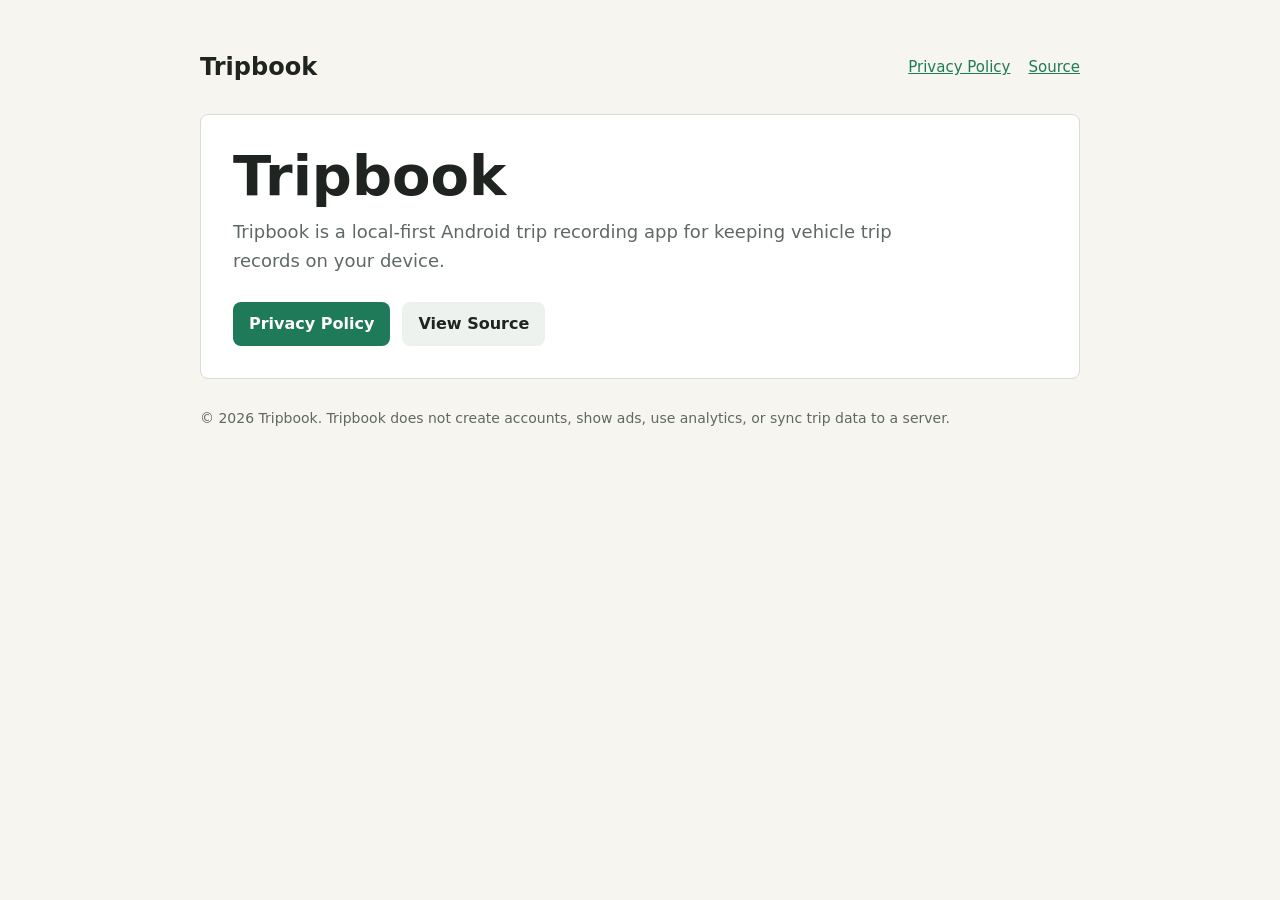
==== docs/index.html @ d34856b9 "Initial Tripbook app and privacy pages" ====
<!doctype html>
<html lang="en">
<head>
    <meta charset="utf-8">
    <meta name="viewport" content="width=device-width, initial-scale=1">
    <title>Tripbook</title>
    <meta name="description" content="Tripbook is a local-first Android trip recording app.">
    <link rel="stylesheet" href="styles.css">
</head>
<body>
    <main class="page">
        <header class="site-header">
            <div class="brand">Tripbook</div>
            <nav class="nav" aria-label="Main navigation">
                <a href="privacy-policy/">Privacy Policy</a>
                <a href="https://github.com/Snupai/tripbook">Source</a>
            </nav>
        </header>

        <section class="hero">
            <h1>Tripbook</h1>
            <p>Tripbook is a local-first Android trip recording app for keeping vehicle trip records on your device.</p>
            <div class="actions">
                <a class="button" href="privacy-policy/">Privacy Policy</a>
                <a class="button secondary" href="https://github.com/Snupai/tripbook">View Source</a>
            </div>
        </section>

        <footer class="site-footer">
            <p>&copy; 2026 Tripbook. Tripbook does not create accounts, show ads, use analytics, or sync trip data to a server.</p>
        </footer>
    </main>
</body>
</html>
---- docs/styles.css ----
:root {
    color-scheme: light;
    --bg: #f7f5f0;
    --surface: #ffffff;
    --ink: #1f2421;
    --muted: #5f6863;
    --border: #d8ddd7;
    --accent: #1f7a5a;
}

* {
    box-sizing: border-box;
}

body {
    margin: 0;
    background: var(--bg);
    color: var(--ink);
    font-family: system-ui, -apple-system, BlinkMacSystemFont, "Segoe UI", sans-serif;
    line-height: 1.6;
}

a {
    color: var(--accent);
}

.page {
    width: min(880px, calc(100% - 32px));
    margin: 0 auto;
    padding: 48px 0;
}

.site-header {
    display: flex;
    align-items: center;
    justify-content: space-between;
    gap: 24px;
    padding-bottom: 28px;
}

.brand {
    font-size: 24px;
    font-weight: 700;
    letter-spacing: 0;
}

.nav {
    display: flex;
    gap: 18px;
    font-size: 15px;
}

.hero,
.content {
    background: var(--surface);
    border: 1px solid var(--border);
    border-radius: 8px;
    padding: 32px;
}

.hero h1,
.content h1 {
    margin: 0 0 12px;
    font-size: clamp(32px, 6vw, 56px);
    line-height: 1.05;
}

.hero p {
    max-width: 680px;
    margin: 0;
    color: var(--muted);
    font-size: 18px;
}

.actions {
    display: flex;
    flex-wrap: wrap;
    gap: 12px;
    margin-top: 26px;
}

.button {
    display: inline-flex;
    min-height: 44px;
    align-items: center;
    justify-content: center;
    border-radius: 8px;
    padding: 0 16px;
    background: var(--accent);
    color: #ffffff;
    font-weight: 650;
    text-decoration: none;
}

.button.secondary {
    background: #edf2ee;
    color: var(--ink);
}

.content {
    margin-top: 24px;
}

.content h1 {
    font-size: clamp(30px, 5vw, 44px);
}

.content h2 {
    margin: 30px 0 8px;
    font-size: 22px;
}

.content p {
    margin: 10px 0;
}

.meta {
    color: var(--muted);
    font-size: 15px;
}

.site-footer {
    margin-top: 28px;
    color: var(--muted);
    font-size: 14px;
}

@media (max-width: 640px) {
    .page {
        width: min(100% - 24px, 880px);
        padding: 28px 0;
    }

    .site-header {
        align-items: flex-start;
        flex-direction: column;
        gap: 10px;
    }

    .hero,
    .content {
        padding: 22px;
    }
}
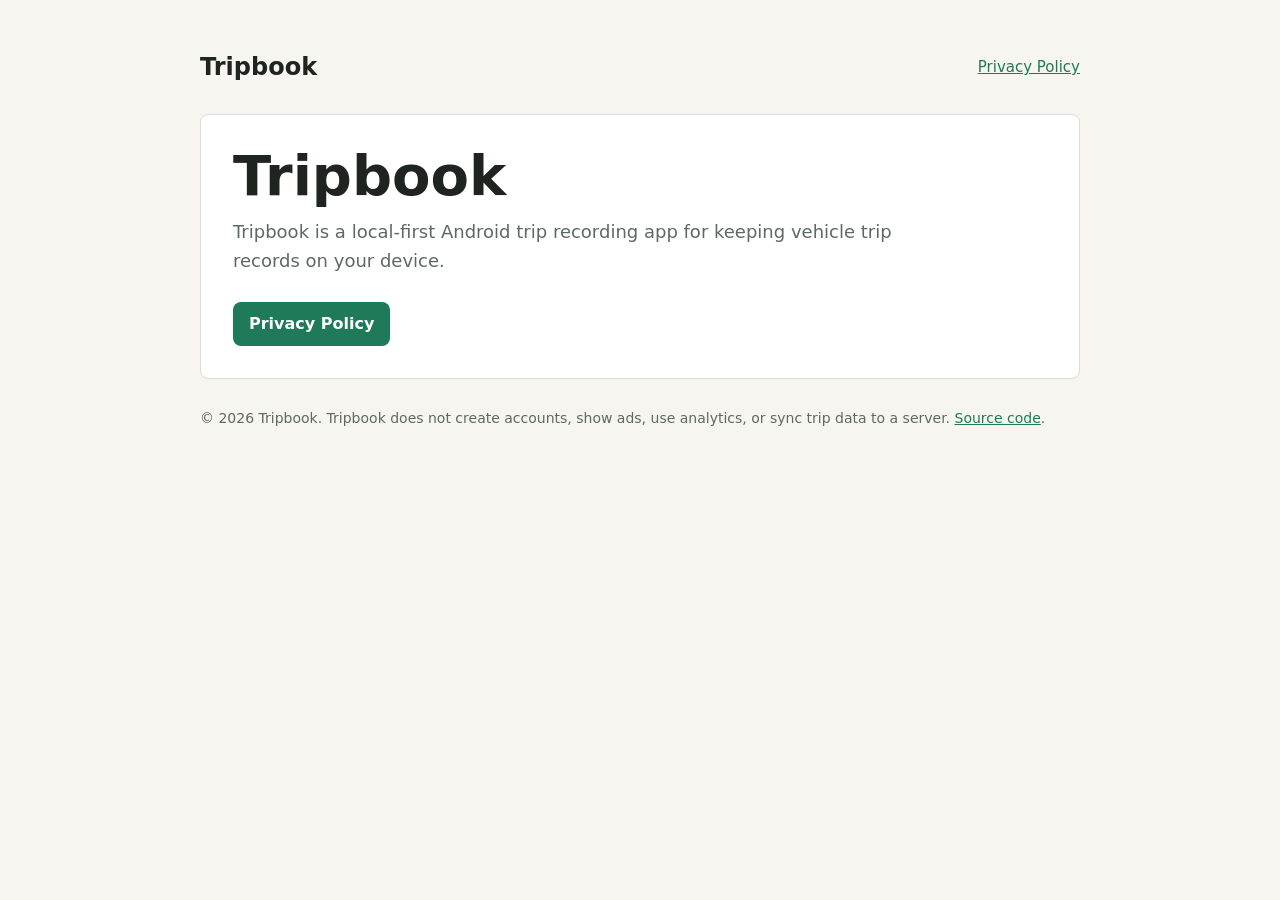
==== commit 3d3994cd: "Simplify Tripbook pages homepage" ====
--- a/docs/index.html
+++ b/docs/index.html
@@ -13,7 +13,6 @@
             <div class="brand">Tripbook</div>
             <nav class="nav" aria-label="Main navigation">
                 <a href="privacy-policy/">Privacy Policy</a>
-                <a href="https://github.com/Snupai/tripbook">Source</a>
             </nav>
         </header>
 
@@ -22,12 +21,11 @@
             <p>Tripbook is a local-first Android trip recording app for keeping vehicle trip records on your device.</p>
             <div class="actions">
                 <a class="button" href="privacy-policy/">Privacy Policy</a>
-                <a class="button secondary" href="https://github.com/Snupai/tripbook">View Source</a>
             </div>
         </section>
 
         <footer class="site-footer">
-            <p>&copy; 2026 Tripbook. Tripbook does not create accounts, show ads, use analytics, or sync trip data to a server.</p>
+            <p>&copy; 2026 Tripbook. Tripbook does not create accounts, show ads, use analytics, or sync trip data to a server. <a href="https://github.com/Snupai/tripbook">Source code</a>.</p>
         </footer>
     </main>
 </body>
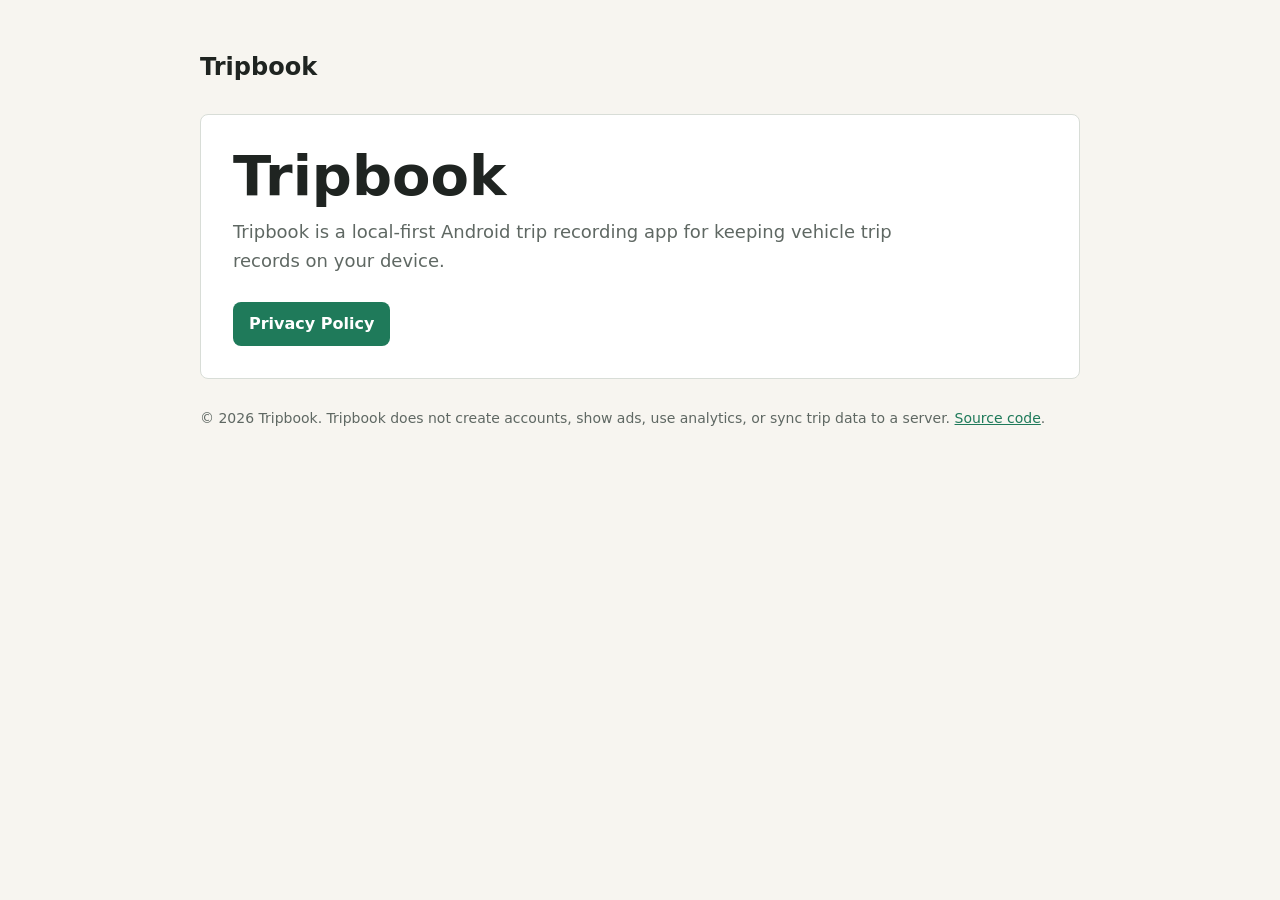
==== commit 39490d36: "Remove duplicate privacy link from homepage" ====
--- a/docs/index.html
+++ b/docs/index.html
@@ -11,9 +11,6 @@
     <main class="page">
         <header class="site-header">
             <div class="brand">Tripbook</div>
-            <nav class="nav" aria-label="Main navigation">
-                <a href="privacy-policy/">Privacy Policy</a>
-            </nav>
         </header>
 
         <section class="hero">
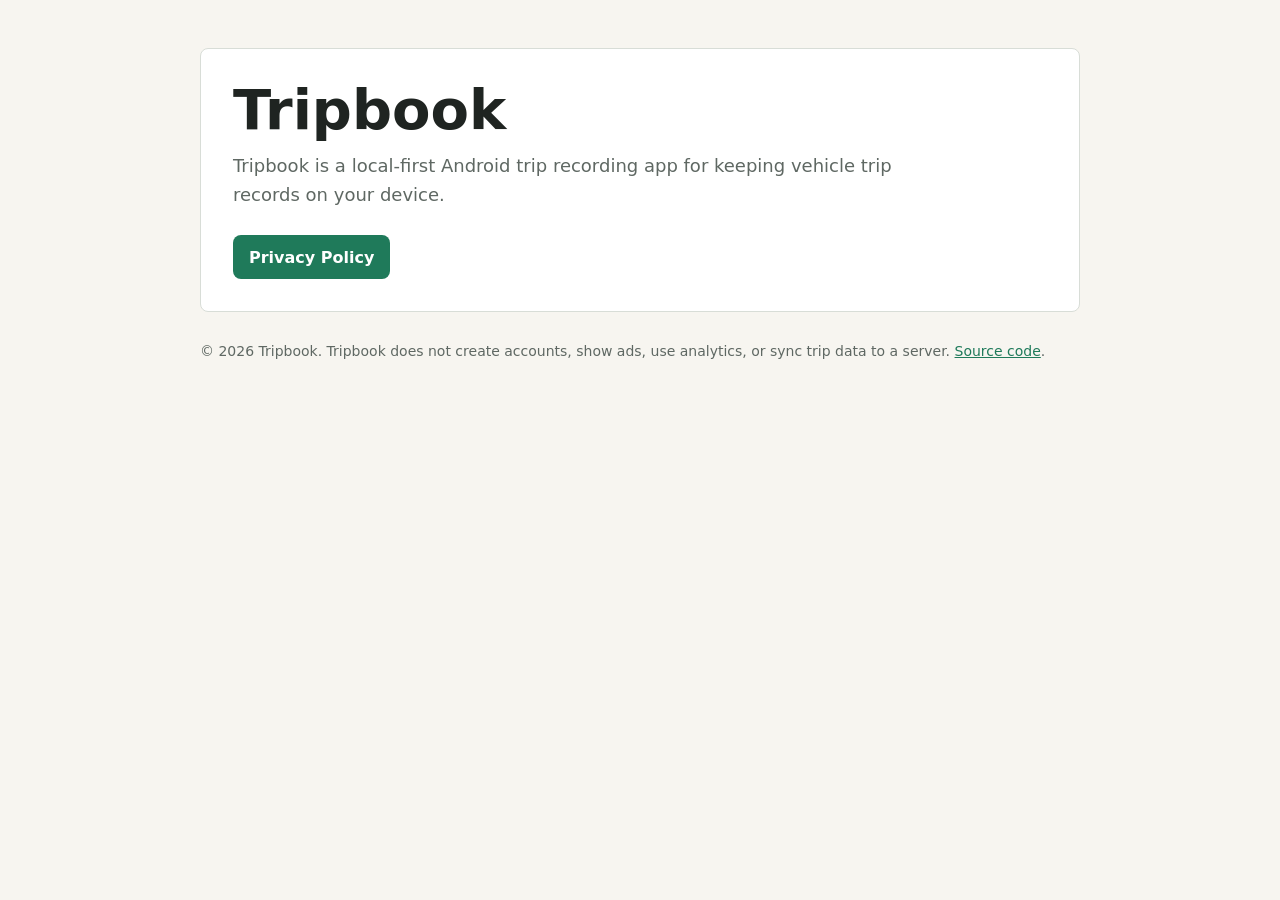
==== commit 9f6ab847: "Remove repeated homepage title" ====
--- a/docs/index.html
+++ b/docs/index.html
@@ -9,10 +9,6 @@
 </head>
 <body>
     <main class="page">
-        <header class="site-header">
-            <div class="brand">Tripbook</div>
-        </header>
-
         <section class="hero">
             <h1>Tripbook</h1>
             <p>Tripbook is a local-first Android trip recording app for keeping vehicle trip records on your device.</p>
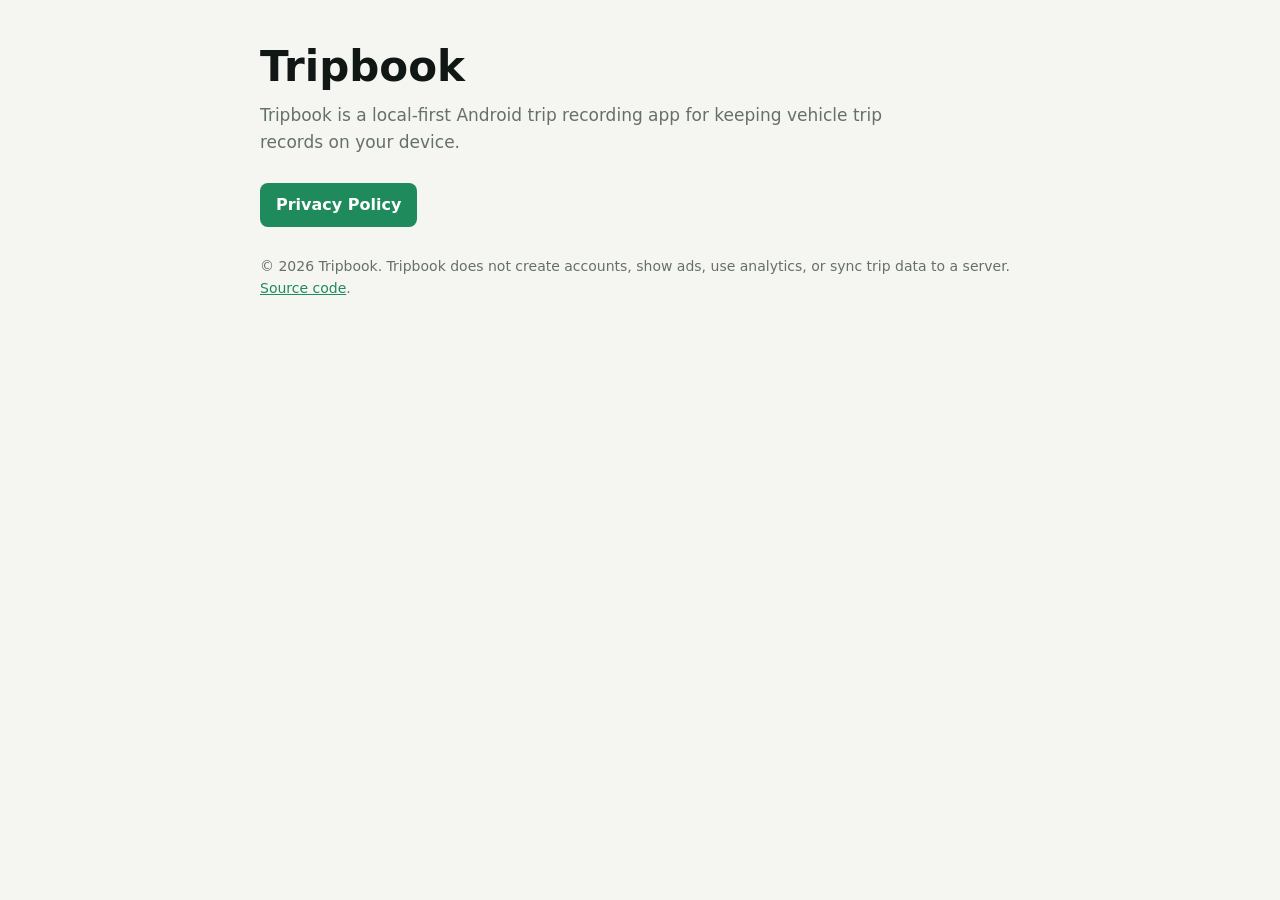
==== commit d4c58f09: "Flatten Pages site layout" ====
--- a/docs/index.html
+++ b/docs/index.html
@@ -9,7 +9,7 @@
 </head>
 <body>
     <main class="page">
-        <section class="hero">
+        <section class="intro">
             <h1>Tripbook</h1>
             <p>Tripbook is a local-first Android trip recording app for keeping vehicle trip records on your device.</p>
             <div class="actions">
--- a/docs/styles.css
+++ b/docs/styles.css
@@ -1,11 +1,11 @@
 :root {
     color-scheme: light;
-    --bg: #f7f5f0;
+    --bg: #f5f6f2;
     --surface: #ffffff;
-    --ink: #1f2421;
-    --muted: #5f6863;
-    --border: #d8ddd7;
-    --accent: #1f7a5a;
+    --ink: #111714;
+    --muted: #66706a;
+    --border: #d8ded5;
+    --accent: #1f8a5b;
 }
 
 * {
@@ -25,9 +25,9 @@
 }
 
 .page {
-    width: min(880px, calc(100% - 32px));
+    width: min(760px, calc(100% - 32px));
     margin: 0 auto;
-    padding: 48px 0;
+    padding: 44px 0;
 }
 
 .site-header {
@@ -50,26 +50,18 @@
     font-size: 15px;
 }
 
-.hero,
-.content {
-    background: var(--surface);
-    border: 1px solid var(--border);
-    border-radius: 8px;
-    padding: 32px;
+.intro h1,
+.content h1 {
+    margin: 0 0 12px;
+    font-size: 42px;
+    line-height: 1.1;
 }
 
-.hero h1,
-.content h1 {
-    margin: 0 0 12px;
-    font-size: clamp(32px, 6vw, 56px);
-    line-height: 1.05;
-}
-
-.hero p {
+.intro p {
     max-width: 680px;
     margin: 0;
     color: var(--muted);
-    font-size: 18px;
+    font-size: 17px;
 }
 
 .actions {
@@ -92,17 +84,12 @@
     text-decoration: none;
 }
 
-.button.secondary {
-    background: #edf2ee;
-    color: var(--ink);
-}
-
 .content {
-    margin-top: 24px;
+    margin-top: 28px;
 }
 
 .content h1 {
-    font-size: clamp(30px, 5vw, 44px);
+    font-size: 38px;
 }
 
 .content h2 {
@@ -127,8 +114,8 @@
 
 @media (max-width: 640px) {
     .page {
-        width: min(100% - 24px, 880px);
-        padding: 28px 0;
+        width: min(100% - 32px, 760px);
+        padding: 32px 0;
     }
 
     .site-header {
@@ -137,8 +124,8 @@
         gap: 10px;
     }
 
-    .hero,
-    .content {
-        padding: 22px;
+    .intro h1,
+    .content h1 {
+        font-size: 34px;
     }
 }
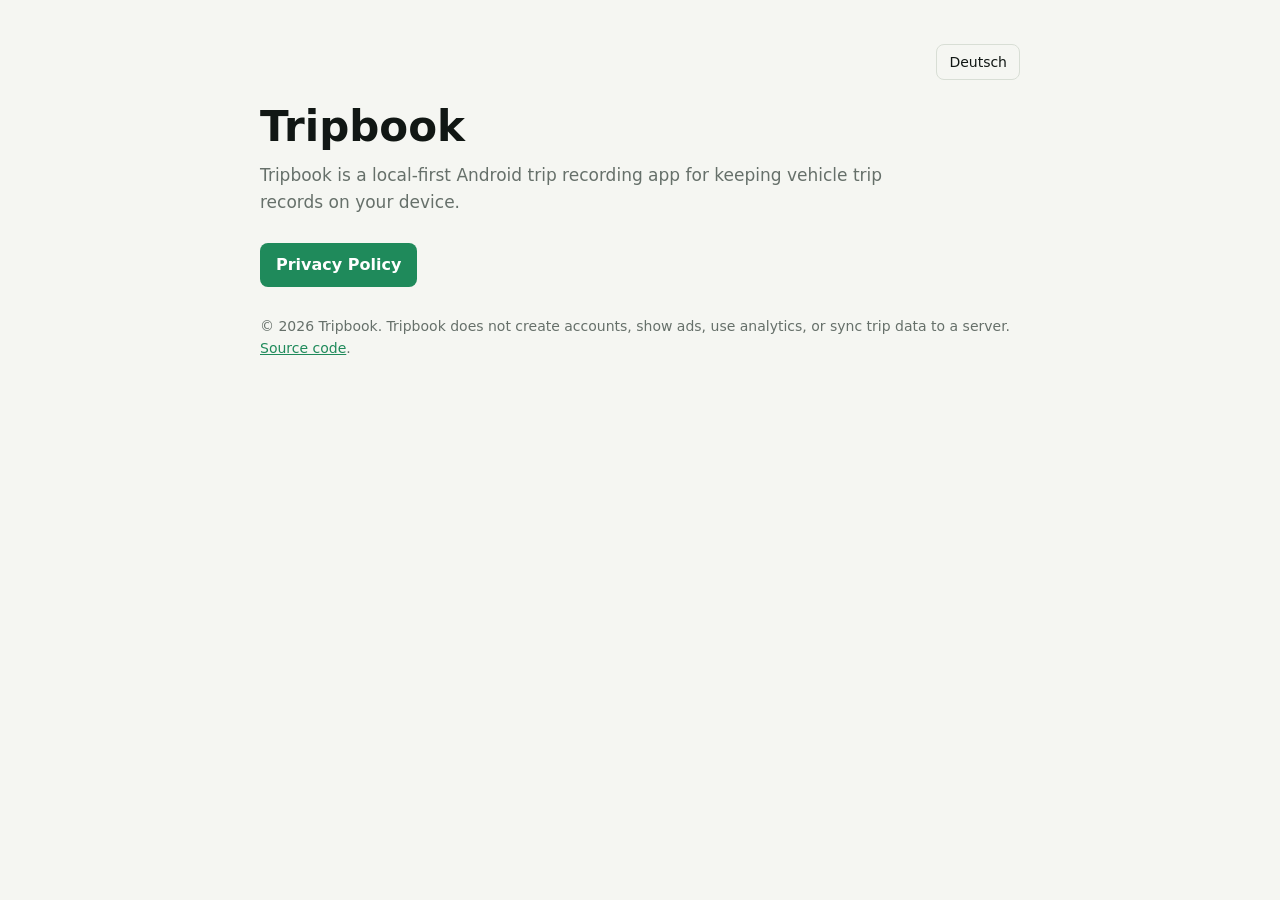
==== commit d7d79668: "Add bilingual Pages language toggle" ====
--- a/docs/index.html
+++ b/docs/index.html
@@ -3,22 +3,36 @@
 <head>
     <meta charset="utf-8">
     <meta name="viewport" content="width=device-width, initial-scale=1">
-    <title>Tripbook</title>
-    <meta name="description" content="Tripbook is a local-first Android trip recording app.">
+    <title data-title-en="Tripbook" data-title-de="Tripbook">Tripbook</title>
+    <meta
+        name="description"
+        content="Tripbook is a local-first Android trip recording app."
+        data-description-en="Tripbook is a local-first Android trip recording app."
+        data-description-de="Tripbook ist eine lokale Android-App zum Aufzeichnen von Fahrzeugfahrten.">
     <link rel="stylesheet" href="styles.css">
+    <script src="site.js" defer></script>
 </head>
 <body>
     <main class="page">
+        <div class="page-tools">
+            <button type="button" class="language-toggle" data-language-toggle>Deutsch</button>
+        </div>
+
         <section class="intro">
             <h1>Tripbook</h1>
-            <p>Tripbook is a local-first Android trip recording app for keeping vehicle trip records on your device.</p>
+            <p data-lang="en">Tripbook is a local-first Android trip recording app for keeping vehicle trip records on your device.</p>
+            <p data-lang="de" hidden>Tripbook ist eine lokale Android-App zum Aufzeichnen von Fahrzeugfahrten auf deinem Gerät.</p>
             <div class="actions">
-                <a class="button" href="privacy-policy/">Privacy Policy</a>
+                <a class="button" href="privacy-policy/">
+                    <span data-lang="en">Privacy Policy</span>
+                    <span data-lang="de" hidden>Datenschutzerklärung</span>
+                </a>
             </div>
         </section>
 
         <footer class="site-footer">
-            <p>&copy; 2026 Tripbook. Tripbook does not create accounts, show ads, use analytics, or sync trip data to a server. <a href="https://github.com/Snupai/tripbook">Source code</a>.</p>
+            <p data-lang="en">&copy; 2026 Tripbook. Tripbook does not create accounts, show ads, use analytics, or sync trip data to a server. <a href="https://github.com/Snupai/tripbook">Source code</a>.</p>
+            <p data-lang="de" hidden>&copy; 2026 Tripbook. Tripbook erstellt keine Konten, zeigt keine Werbung, verwendet keine Analysefunktionen und synchronisiert keine Fahrtdaten mit einem Server. <a href="https://github.com/Snupai/tripbook">Quellcode</a>.</p>
         </footer>
     </main>
 </body>
--- a/docs/styles.css
+++ b/docs/styles.css
@@ -24,10 +24,20 @@
     color: var(--accent);
 }
 
+[hidden] {
+    display: none !important;
+}
+
 .page {
     width: min(760px, calc(100% - 32px));
     margin: 0 auto;
     padding: 44px 0;
+}
+
+.page-tools {
+    display: flex;
+    justify-content: flex-end;
+    margin-bottom: 24px;
 }
 
 .site-header {
@@ -46,12 +56,25 @@
 
 .nav {
     display: flex;
+    align-items: center;
     gap: 18px;
     font-size: 15px;
 }
 
+.language-toggle {
+    min-height: 36px;
+    border: 1px solid var(--border);
+    border-radius: 8px;
+    padding: 0 12px;
+    background: transparent;
+    color: var(--ink);
+    font: inherit;
+    font-size: 14px;
+    cursor: pointer;
+}
+
 .intro h1,
-.content h1 {
+.document h1 {
     margin: 0 0 12px;
     font-size: 42px;
     line-height: 1.1;
@@ -84,20 +107,20 @@
     text-decoration: none;
 }
 
-.content {
+.document {
     margin-top: 28px;
 }
 
-.content h1 {
+.document h1 {
     font-size: 38px;
 }
 
-.content h2 {
+.document h2 {
     margin: 30px 0 8px;
     font-size: 22px;
 }
 
-.content p {
+.document p {
     margin: 10px 0;
 }
 
@@ -124,8 +147,13 @@
         gap: 10px;
     }
 
+    .nav {
+        width: 100%;
+        justify-content: space-between;
+    }
+
     .intro h1,
-    .content h1 {
+    .document h1 {
         font-size: 34px;
     }
 }
